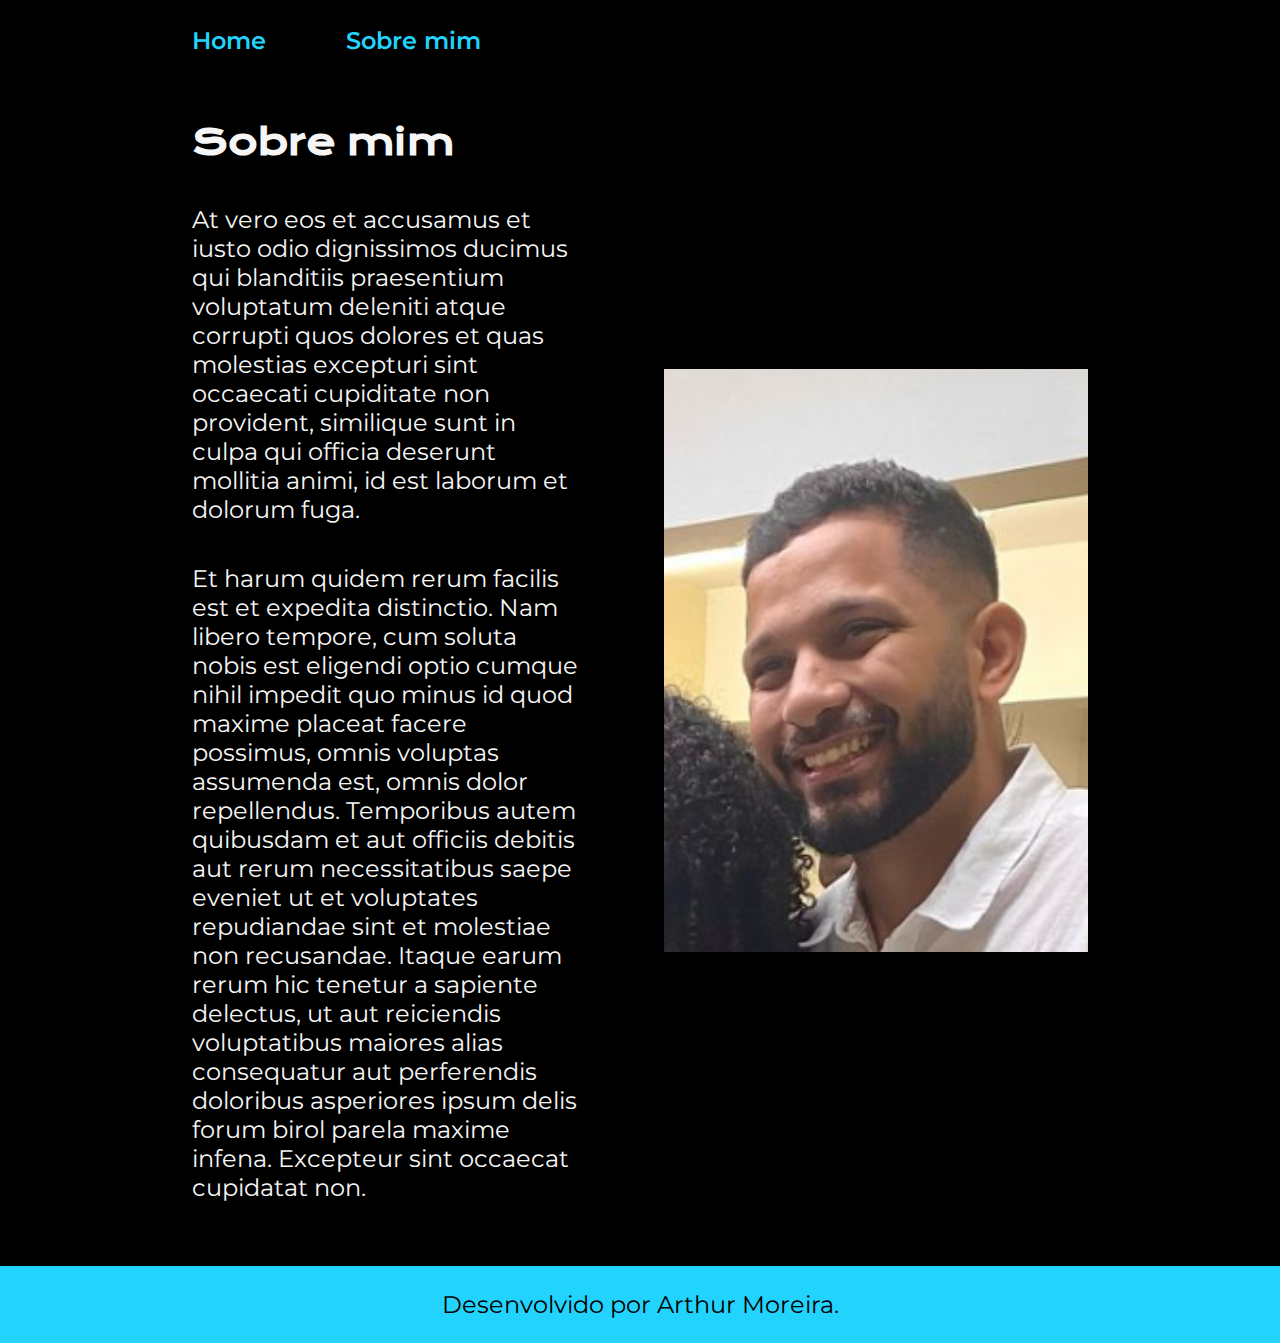
==== about.html @ edccb050 "Add files via upload" ====
<!DOCTYPE html>

<html lang="pt-br">

<head>
    <meta charset="UTF-8">
    <meta http-equiv="X-UA-Compatible" content="IE=edge">
    <meta name="viewport" content="width=device-width, initial-scale=1.0">
    <title>Sobre mim</title>
    <link rel="stylesheet" href="./styles/style.css">
</head>

<body>
    <header class="cabecalho">
        <nav class="cabecalho__menu">
            <a class="cabecalho__menu__link" href="index.html">Home</a>
            <a class="cabecalho__menu__link" href="about.html">Sobre mim</a>
        </nav>
    </header>

    <main class="apresentacao">
        <section class="apresentacao__conteudo">
            <h1 class="apresentacao__conteudo__titulo">Sobre mim</h1>
            <p class="apresentacao__conteudo__texto">At vero eos et accusamus et iusto odio dignissimos ducimus qui blanditiis praesentium voluptatum deleniti atque corrupti quos dolores et quas molestias excepturi sint occaecati cupiditate non provident, similique sunt in culpa qui officia deserunt mollitia animi, id est laborum et dolorum fuga.</p>
            <p class="apresentacao__conteudo__texto">Et harum quidem rerum facilis est et expedita distinctio. Nam libero tempore, cum soluta nobis est eligendi optio cumque nihil impedit quo minus id quod maxime placeat facere possimus, omnis voluptas assumenda est, omnis dolor repellendus. Temporibus autem quibusdam et aut officiis debitis aut rerum necessitatibus saepe eveniet ut et voluptates repudiandae sint et molestiae non recusandae. Itaque earum rerum hic tenetur a sapiente delectus, ut aut reiciendis voluptatibus maiores alias consequatur aut perferendis doloribus asperiores ipsum delis forum birol parela maxime infena. Excepteur sint occaecat cupidatat non.</p>
        </section>
        <img src="./assets/Arthur.png" alt="Foto Arthur" class="foto__arthur" width="488px">
    </main>

    <footer class="rodape">
        <p>Desenvolvido por Arthur Moreira.</p>
    </footer>
</body>
</html>
---- styles/style.css ----
@import url('https://fonts.googleapis.com/css2?family=Krona+One&family=Montserrat:wght@400;600&display=swap');

:root{
    --cor-primaria: #000000;
    --cor-secundaria: #F6F6F6; 
    --cor-terciaria: #22D4FD;
    --cor-hover: #272727;

    --fonte-primaria: 'Krona One', sans-serif;
    --fonte-secundaria:'Montserrat', sans-serif;
}

*{
    margin: 0;
    padding: 0;
}

body{
    /* height: 100vh; */
    box-sizing: border-box;
    background-color: var(--cor-primaria);
    color: var(--cor-secundaria);
}

.cabecalho{
    padding: 2% 0 0 15%;
}

.cabecalho__menu{
    display: flex;
    gap: 80px;
}

.cabecalho__menu__link{
    font-family: var(--fonte-secundaria);
    font-size: 1.5rem;
    font-weight: 600;
    color: var(--cor-terciaria);
    text-decoration: none;
}

.apresentacao{
    padding: 5% 15%;
    display: flex;
    align-items: center;
    justify-content: space-between;
    gap: 82px;
}
.apresentacao__conteudo{
    width: 50%;
    display: flex;
    flex-direction: column;
    gap: 40px;
}

.apresentacao__conteudo__titulo{
    font-size: 2.25rem;
    font-family: var(--fonte-primaria);
}

.titulo-destaque{
    color: var(--cor-terciaria);
}

.apresentacao__conteudo__texto{
    font-size: 1.5rem;
    font-family: var(--fonte-secundaria);
}

.apresentacao__links{
    display: flex;
    flex-direction: column;
    align-items: center;
    justify-content: space-between;
    gap: 32px;
}

.apresentacao__links__subtitulo{
    font-family: var(--fonte-primaria);
    font-weight: 400;
    font-size: 1.5rem;
}

.apresentacao__links__navegacao{
    /* background-color: #22D4FD; */
    display: flex;
    justify-content: center;
    gap: 16px;
    border: 2px solid var(--cor-terciaria);
    width: 50%;
    text-align: center;
    border-radius: 8px;
    font-size: 1.5rem;
    font-weight: 600;
    padding: 21.5px 0;
    text-decoration: none;
    color: var(--cor-secundaria);
    font-family: var(--fonte-secundaria);
}

.apresentacao__links__link:hover{
    color: var(--cor-terciaria);
    background-color: var(--cor-hover);
}

.apresentacao__imagem{
    width: 40%;
}

.rodape{
    color: var(--cor-primaria);
    background-color: var(--cor-terciaria);
    padding: 24px;
    text-align: center;
    font-family: var(--fonte-secundaria);
    font-size: 1.5rem;
    font-weight: 400;
}

@media (max-width: 1200px) {
    .cabecalho{
        padding: 10%;
    }

    .cabecalho__menu{
        justify-content: center;
    }
    
    .apresentacao {
        flex-direction: column-reverse;
        padding: 5%;
    }
    
    .apresentacao__conteudo{
        width: auto;
    }
}
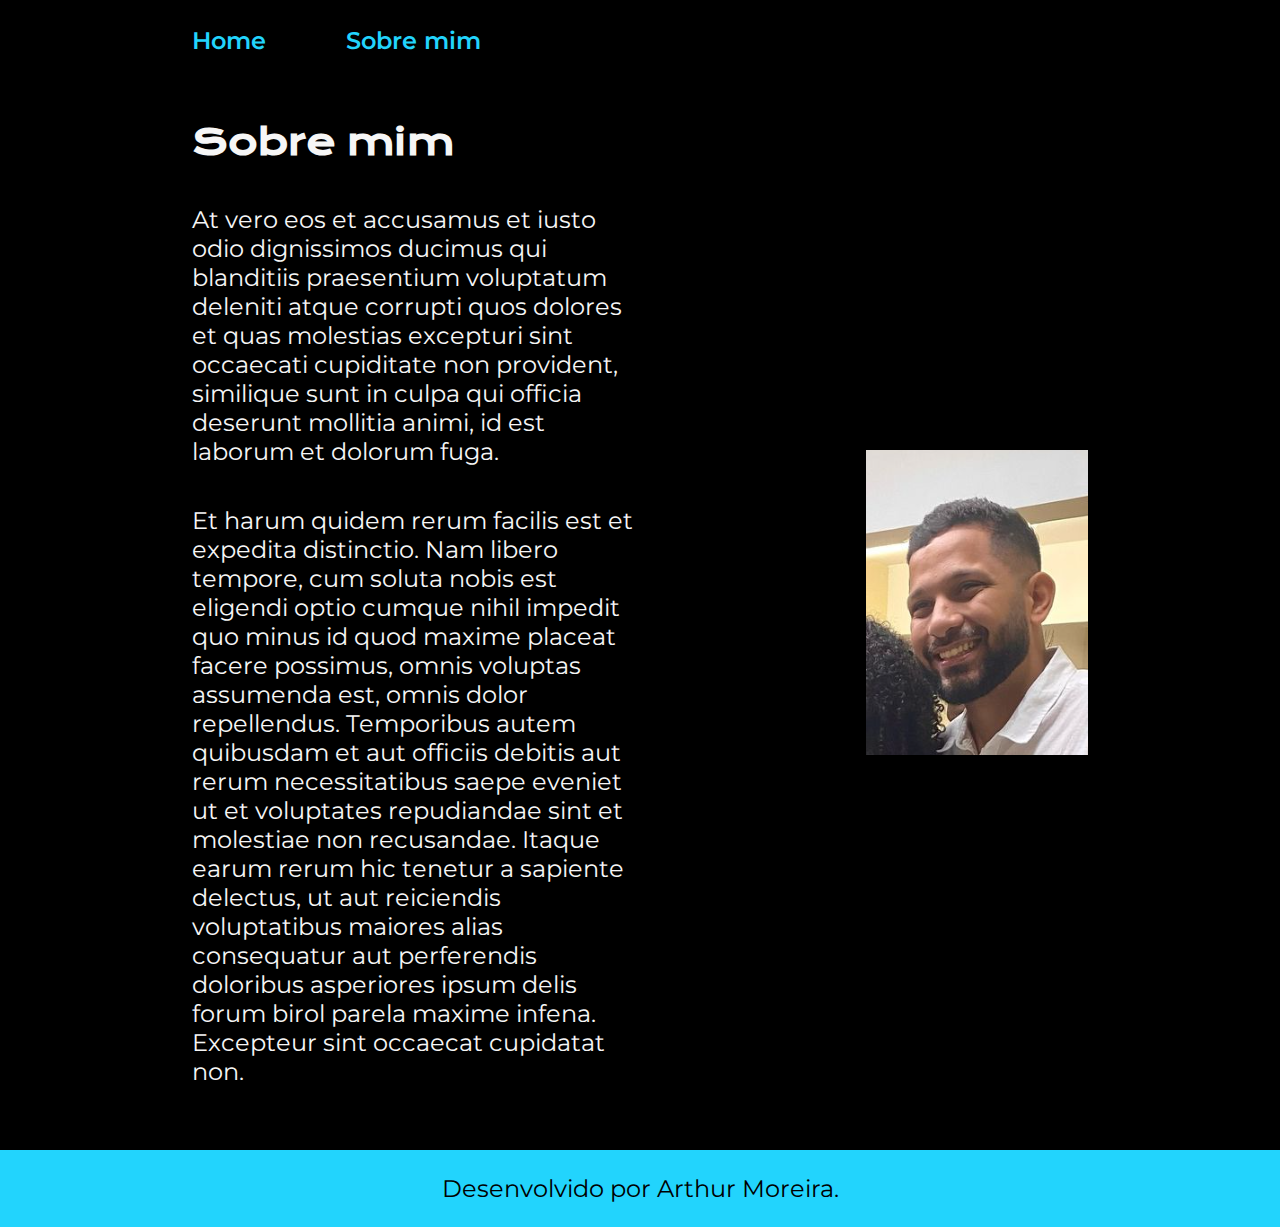
==== commit 40ca9ff2: "Update about.html" ====
--- a/about.html
+++ b/about.html
@@ -24,11 +24,11 @@
             <p class="apresentacao__conteudo__texto">At vero eos et accusamus et iusto odio dignissimos ducimus qui blanditiis praesentium voluptatum deleniti atque corrupti quos dolores et quas molestias excepturi sint occaecati cupiditate non provident, similique sunt in culpa qui officia deserunt mollitia animi, id est laborum et dolorum fuga.</p>
             <p class="apresentacao__conteudo__texto">Et harum quidem rerum facilis est et expedita distinctio. Nam libero tempore, cum soluta nobis est eligendi optio cumque nihil impedit quo minus id quod maxime placeat facere possimus, omnis voluptas assumenda est, omnis dolor repellendus. Temporibus autem quibusdam et aut officiis debitis aut rerum necessitatibus saepe eveniet ut et voluptates repudiandae sint et molestiae non recusandae. Itaque earum rerum hic tenetur a sapiente delectus, ut aut reiciendis voluptatibus maiores alias consequatur aut perferendis doloribus asperiores ipsum delis forum birol parela maxime infena. Excepteur sint occaecat cupidatat non.</p>
         </section>
-        <img src="./assets/Arthur.png" alt="Foto Arthur" class="foto__arthur" width="488px">
+        <img src="./assets/Arthur.png" alt="Foto Arthur" class="foto__arthur">
     </main>
 
     <footer class="rodape">
         <p>Desenvolvido por Arthur Moreira.</p>
     </footer>
 </body>
-</html>+</html>
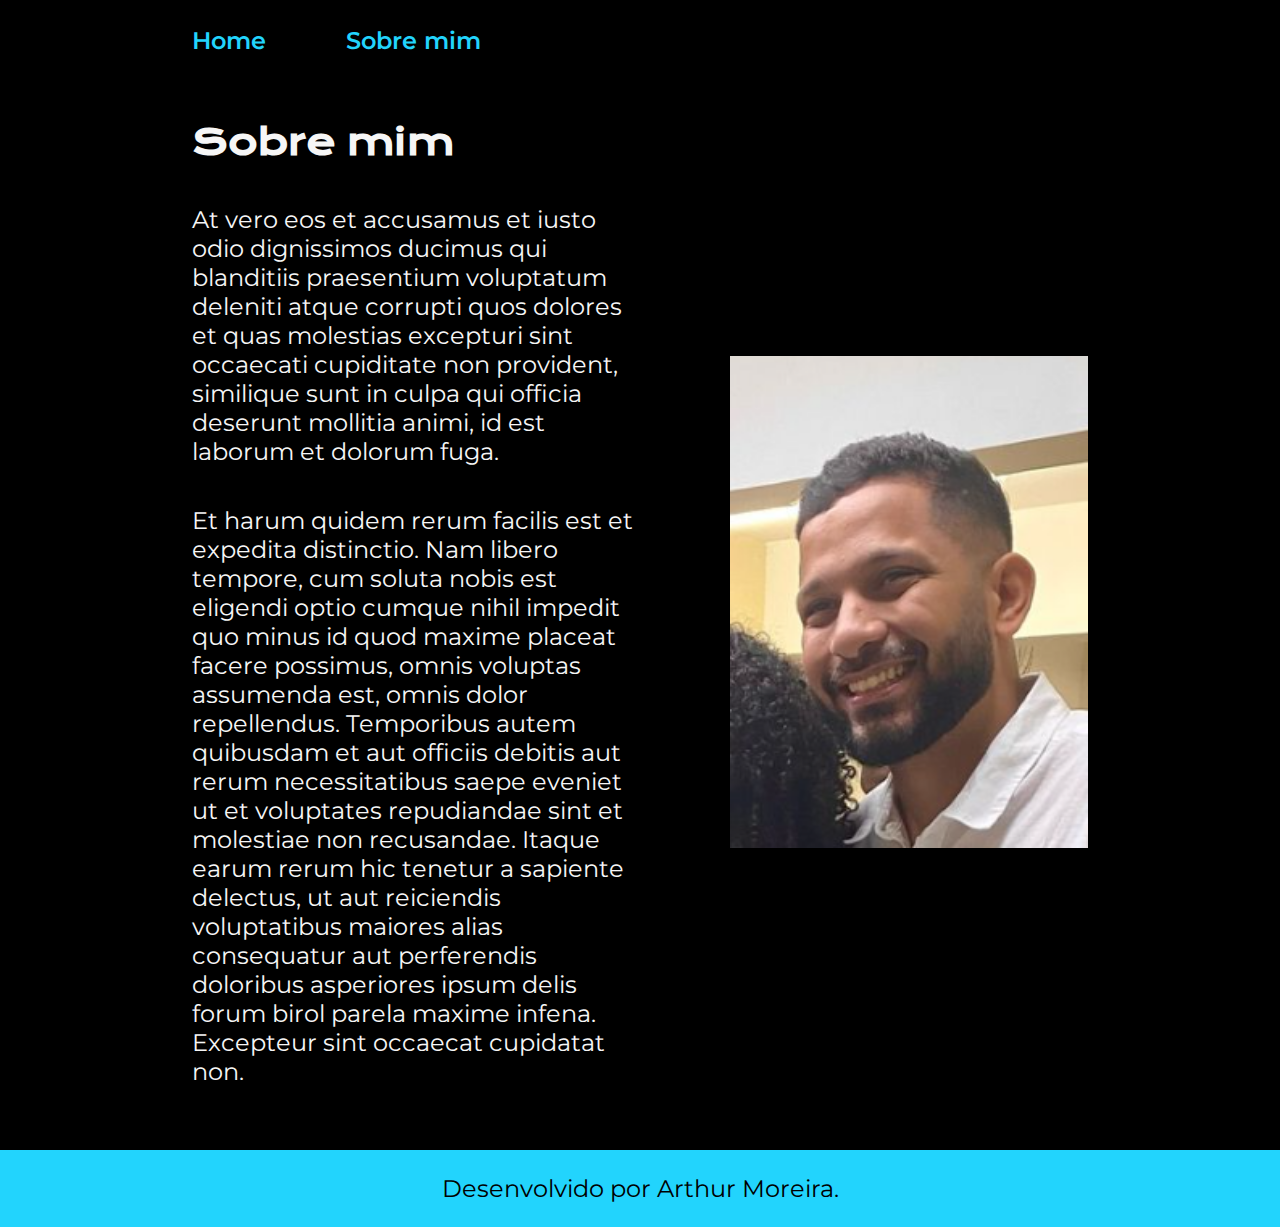
==== commit 7036225a: "Update about.html" ====
--- a/about.html
+++ b/about.html
@@ -24,7 +24,7 @@
             <p class="apresentacao__conteudo__texto">At vero eos et accusamus et iusto odio dignissimos ducimus qui blanditiis praesentium voluptatum deleniti atque corrupti quos dolores et quas molestias excepturi sint occaecati cupiditate non provident, similique sunt in culpa qui officia deserunt mollitia animi, id est laborum et dolorum fuga.</p>
             <p class="apresentacao__conteudo__texto">Et harum quidem rerum facilis est et expedita distinctio. Nam libero tempore, cum soluta nobis est eligendi optio cumque nihil impedit quo minus id quod maxime placeat facere possimus, omnis voluptas assumenda est, omnis dolor repellendus. Temporibus autem quibusdam et aut officiis debitis aut rerum necessitatibus saepe eveniet ut et voluptates repudiandae sint et molestiae non recusandae. Itaque earum rerum hic tenetur a sapiente delectus, ut aut reiciendis voluptatibus maiores alias consequatur aut perferendis doloribus asperiores ipsum delis forum birol parela maxime infena. Excepteur sint occaecat cupidatat non.</p>
         </section>
-        <img src="./assets/Arthur.png" alt="Foto Arthur" class="foto__arthur">
+        <img class="apresentacao__imagem" src="./assets/Arthur.png" alt="Foto Arthur" class="foto__arthur">
     </main>
 
     <footer class="rodape">
